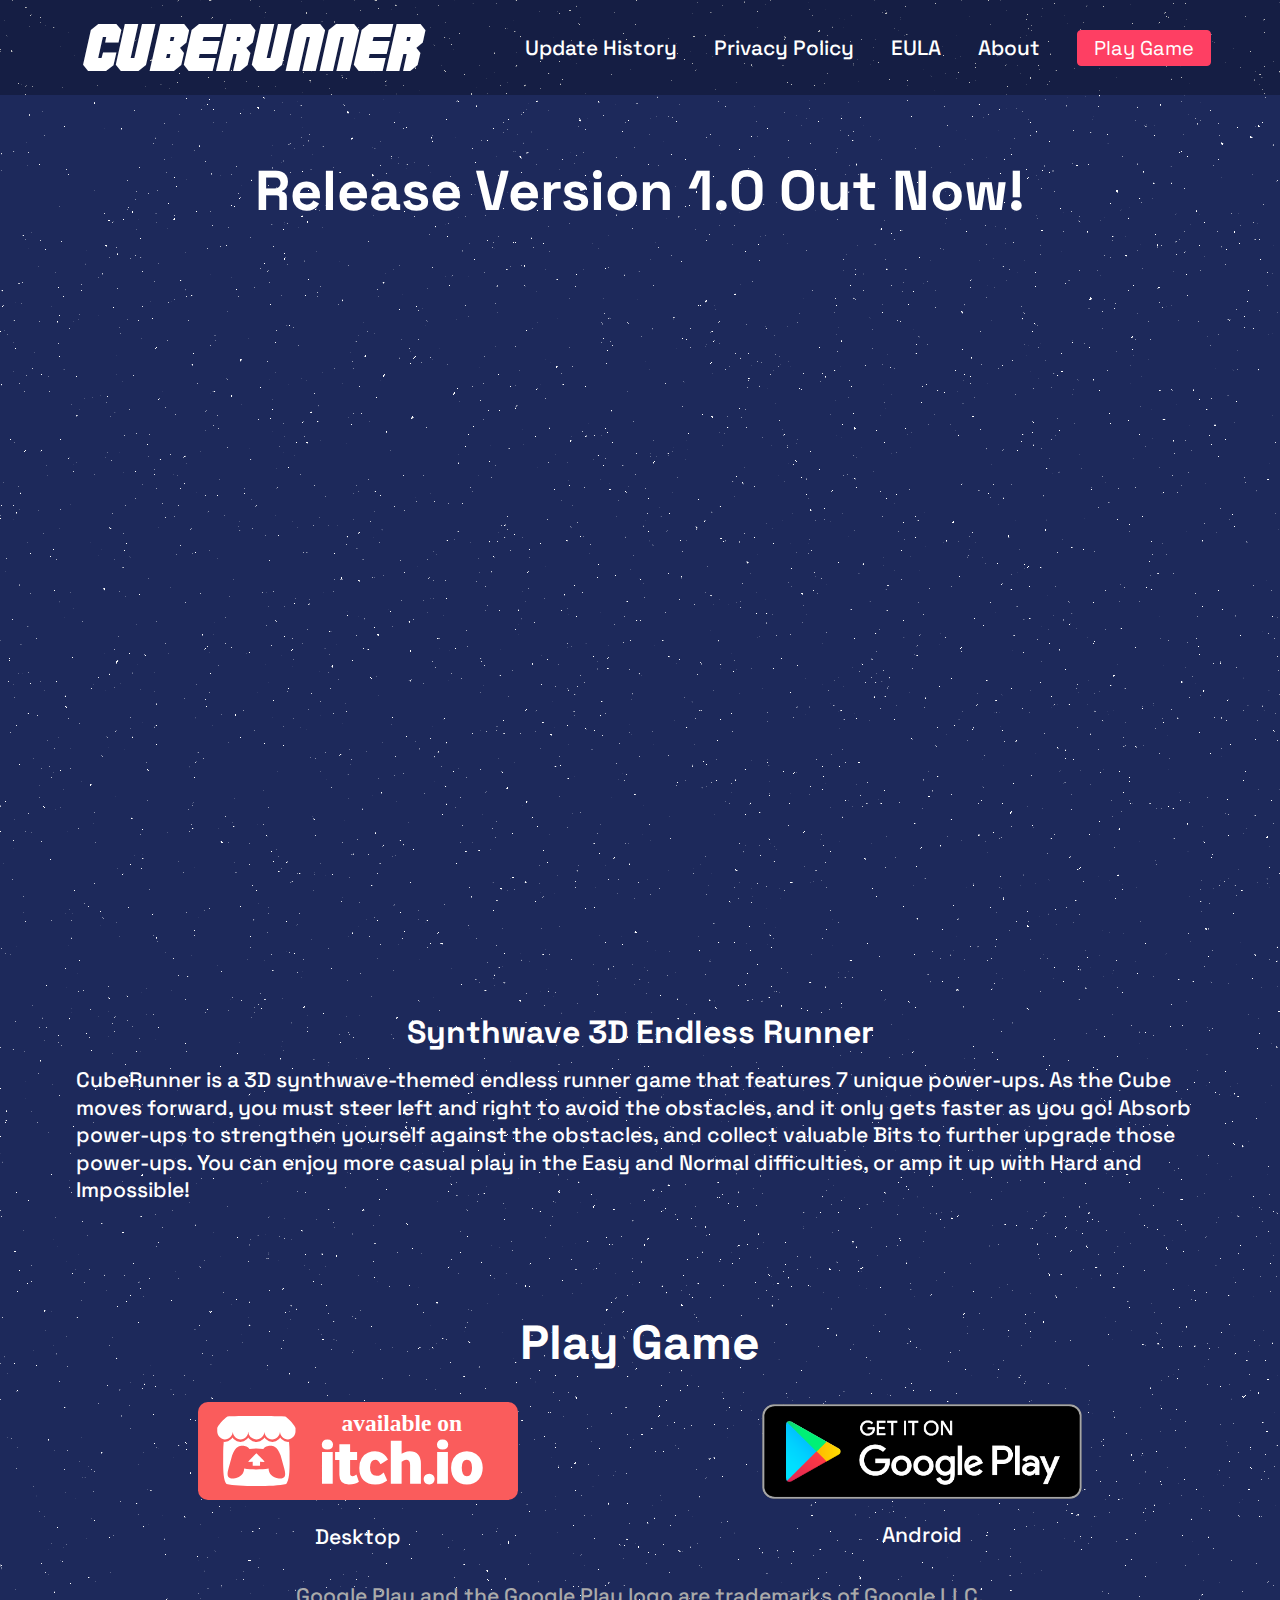
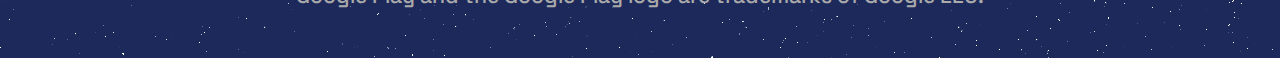
==== cuberunner/index.html @ 141d939b "Renamed CubeRunner Home to Index" ====
<!DOCTYPE html>
<html lang="en">
<head>
    <meta charset="UTF-8">
    <meta http-equiv="X-UA-Compatible" content="IE=edge">
    <meta name="viewport" content="width=device-width, initial-scale=1.0">

    <!-- Google Fonts - Space Grotesk -->
    <link rel="preconnect" href="https://fonts.gstatic.com">
    <link href="https://fonts.googleapis.com/css2?family=Space+Grotesk:wght@400;700&display=swap" rel="stylesheet">

    <link rel="stylesheet" href="style.css">
    <script src="script.js" defer></script>
    <link rel="icon" href="favicon.ico">
    <title>CubeRunner</title>
</head>
<body>
    <!-- Nav Bar -->
    <header>
        <nav class="navbar">
            <h1 class="center-align"><a href="#">CubeRunner</a></h1>
            
            <a href="#" class="toggle-button">
                <span class="bar"></span>
                <span class="bar"></span>
                <span class="bar"></span>
            </a>

            <ul class="navbar-links">
                <li><a href="updates.html">Update History</a></li>
                <li><a href="privacy.html">Privacy Policy</a></li>
                <li><a href="eula.html">EULA</a></li>
                <li><a href="about.html">About</a></li>
                <li><a href="#playgame"><button>Play Game</button></a></li>
            </ul>
        </nav>
    </header>

    <section class="container">
        <!-- Announcement/Splash -->
        <h2 class="center-align">Release Version 1.0 Out Now!</h2>
        <!-- Trailer -->
        <div class="ytembed">
            <iframe width="640" height="360" src="https://www.youtube-nocookie.com/embed/fxMnt2cq4vQ" frameborder="0" allow="accelerometer; autoplay; clipboard-write; encrypted-media; gyroscope; picture-in-picture" allowfullscreen></iframe>
        </div>
    </section>

    <!-- Description -->
    <section class="container">
        <h4 class="center-align">Synthwave 3D Endless Runner</h4>
        <p>CubeRunner is a 3D synthwave-themed endless runner game that features 7 unique power-ups. As the Cube moves forward, you must steer left and right to avoid the obstacles, and it only gets faster as you go! Absorb power-ups to strengthen yourself against the obstacles, and collect valuable Bits to further upgrade those power-ups. You can enjoy more casual play in the Easy and Normal difficulties, or amp it up with Hard and Impossible!</p>
    </section>

    <!-- Play Game -->
    <section id="playgame" class="container">
            <h3 class="center-align">Play Game</h3>
            <div class="split">
                <div style="margin: auto;">
                    <a href="https://poorgrammer.itch.io/cuberunner" class="playbuttonlink"><img src="images/itch-badge.svg" alt="itch.io Page" class="playbutton"></a>
                    <p class="playbutton-desc">Desktop</p>
                </div>
                <div style="margin: auto;">
                    <a href="https://play.google.com/store/apps/details?id=me.Poorgrammer.CubeRunner" class="playbuttonlink"><img src="images/google-play-badge.png" alt="Google Play Store" class="playbutton"></a>
                    <p class="playbutton-desc">Android</p>
                </div>
            </div>

            <p class="gpdisclaimer">Google Play and the Google Play logo are trademarks of Google LLC.</p>
    </section>

    <!-- Footer -->
<!-- TODO: Main site not built yet
    <footer>
        <a href="../index.html">Return to Main Site</a>
    </footer>
-->
    <!-- Fix for Chrome Transition Load bug -->
    <script> </script>
</body>
</html>
---- cuberunner/style.css ----
:root {
    /* Colors */
    --clr-white: white;
    --clr-gray: #aaa;
    --clr-black-bg: rgba(0, 0, 0, 0.25);
    --clr-playercube: rgb(254, 63, 99);
    --clr-bg-backup: #1d295b;

    /* Font Families */
    --ff-primary: 'Space Grotesk', sans-serif;
    --ff-heading: 'commando', sans-serif;

    /* Transitions */
    --tr-primary: all 0.3s ease 0s;
}

*,
*::before,
*::after {
    box-sizing: border-box;
    margin: 0px;
    padding: 0px;
}

/* === Commando Font === */
@font-face {
    font-family: 'commando';
    src: url('fonts/commando.woff2') format('woff2'),
         url('fonts/commando.woff') format('woff'),
         url('fonts/commando.ttf') format('truetype');
}

/* === Generic === */
body {
    background-image: url(images/bg.png);
    background-color: var(--clr-bg-backup);

    font-family: var(--ff-primary);
    color: var(--clr-white);
    font-weight: 500;
    font-size: 1.3225rem;

    line-height: 1.3;
}

section {
    padding-top: 2rem;
    padding-bottom: 3rem;
}

.container {
    margin: auto;
    width: min(90%, 70.5rem);
}

h1, h2, h3, h4, h5, h6 {
    margin-top: 1.75rem;
    margin-bottom: 0.75rem;
}

h1 {
    font-family: var(--ff-heading);
    font-size: 4rem;
    margin: 0.75rem 2rem 0px 2rem;
    letter-spacing: 0.075rem;
}

h2 {font-size: 3.5rem;}
h3 {font-size: 3rem;}
h4 {font-size: 2rem;}
h5 {font-size: 1.5rem;}
h6 {font-size: 1.4rem;}

button {
    background-color: var(--clr-playercube);
    color: var(--clr-white);
    border: 0.1rem solid var(--clr-playercube);
    border-radius: 0.25rem;
    padding: 0.25rem 1rem;
    font-family: var(--ff-primary);
    font-size: 1.25rem;
    cursor: pointer;
    transition: var(--tr-primary);
}

button:hover {
    background-color: var(--clr-black-bg);
    color: var(--clr-playercube);
}

img {
    max-width: 100%;
}

header, footer {
    background-color: var(--clr-black-bg);
}

.center-align {
    text-align: center;
}

a {
    color: var(--clr-playercube);
    text-decoration: none;
}

hr {
    display: block;
    height: 1px;
    border: 0;
    border-top: 0.125rem solid #ccc;
    margin-top: 4rem;
    margin-bottom: 4rem;
}

/* === Navbar === */
.navbar {
    display: flex;
    justify-content: space-evenly;
    align-items: center;
    font-size: 1.3rem;
}

.navbar h1 a {
    transition: var(--tr-primary);
    text-decoration: none;
    color: var(--clr-white);
}

.navbar h1 a:hover {
    color: var(--clr-playercube);
}

.navbar-links {
    list-style: none;
}

.navbar-links li {
    display: inline-block;
    padding: 0px 1rem;
}

.navbar-links li a {
    transition: var(--tr-primary);
    text-decoration: none;
    color: var(--clr-white);
}

.navbar-links li a:hover {
    color: var(--clr-playercube);
}

.toggle-button {
    position: absolute;
    top: 2.25rem;
    right: 2rem;
    display: none;
    flex-direction: column;
    justify-content: space-between;
    width: 1.8rem;
    height: 1.25rem;
}

.toggle-button .bar {
    height: 0.175rem;
    width: 100%;
    background-color: var(--clr-white);
}

.toggle-button:hover > .bar {
    background-color: var(--clr-playercube);
}

/*
 * This media query handles the navbar collapsing on mobile devices
 */
@media (max-width: 75em) {
    .toggle-button {
        display: flex;
    }

    .navbar-links {
        display: none;
    }

    nav {
        flex-direction: column;
        align-items: flex-start;
    }

    .navbar-links li {
        text-align: center;
        width: 100%;
        margin-bottom: 1rem;
        flex-direction: column;
    }

    .navbar-links button {
        width: 100%;
    }

    .navbar-links.active {
        display: block;
    }
}

/* === Trailer === */
.ytembed {
    position: relative;
    padding-bottom: 56.25%;
    padding-top: 30px;
    height: 0;
    overflow: hidden;
}

.ytembed iframe, .ytembed object, .ytembed embed {
    position: absolute;
    top: 0;
    left: 0;
    width: 100%;
    height: 100%;
}

/* === Play Game section === */
.playbutton {
    width: 20rem;
    text-align: center;
    margin-top: 1rem;
    margin-bottom: 1rem;
}

.split {
    display: flex;
    flex-direction: column;
    text-align: center;
    margin: auto;
}

@media (min-width: 70em) {
    .split {
        flex-direction: row;
    }
}

.gpdisclaimer {
    text-align: center;
    color: var(--clr-gray);
    margin-top: 2rem;
}

.playbutton-desc {
    transition: var(--tr-primary);
}

.playbuttonlink:hover + .playbutton-desc {
    color: var(--clr-playercube);
}
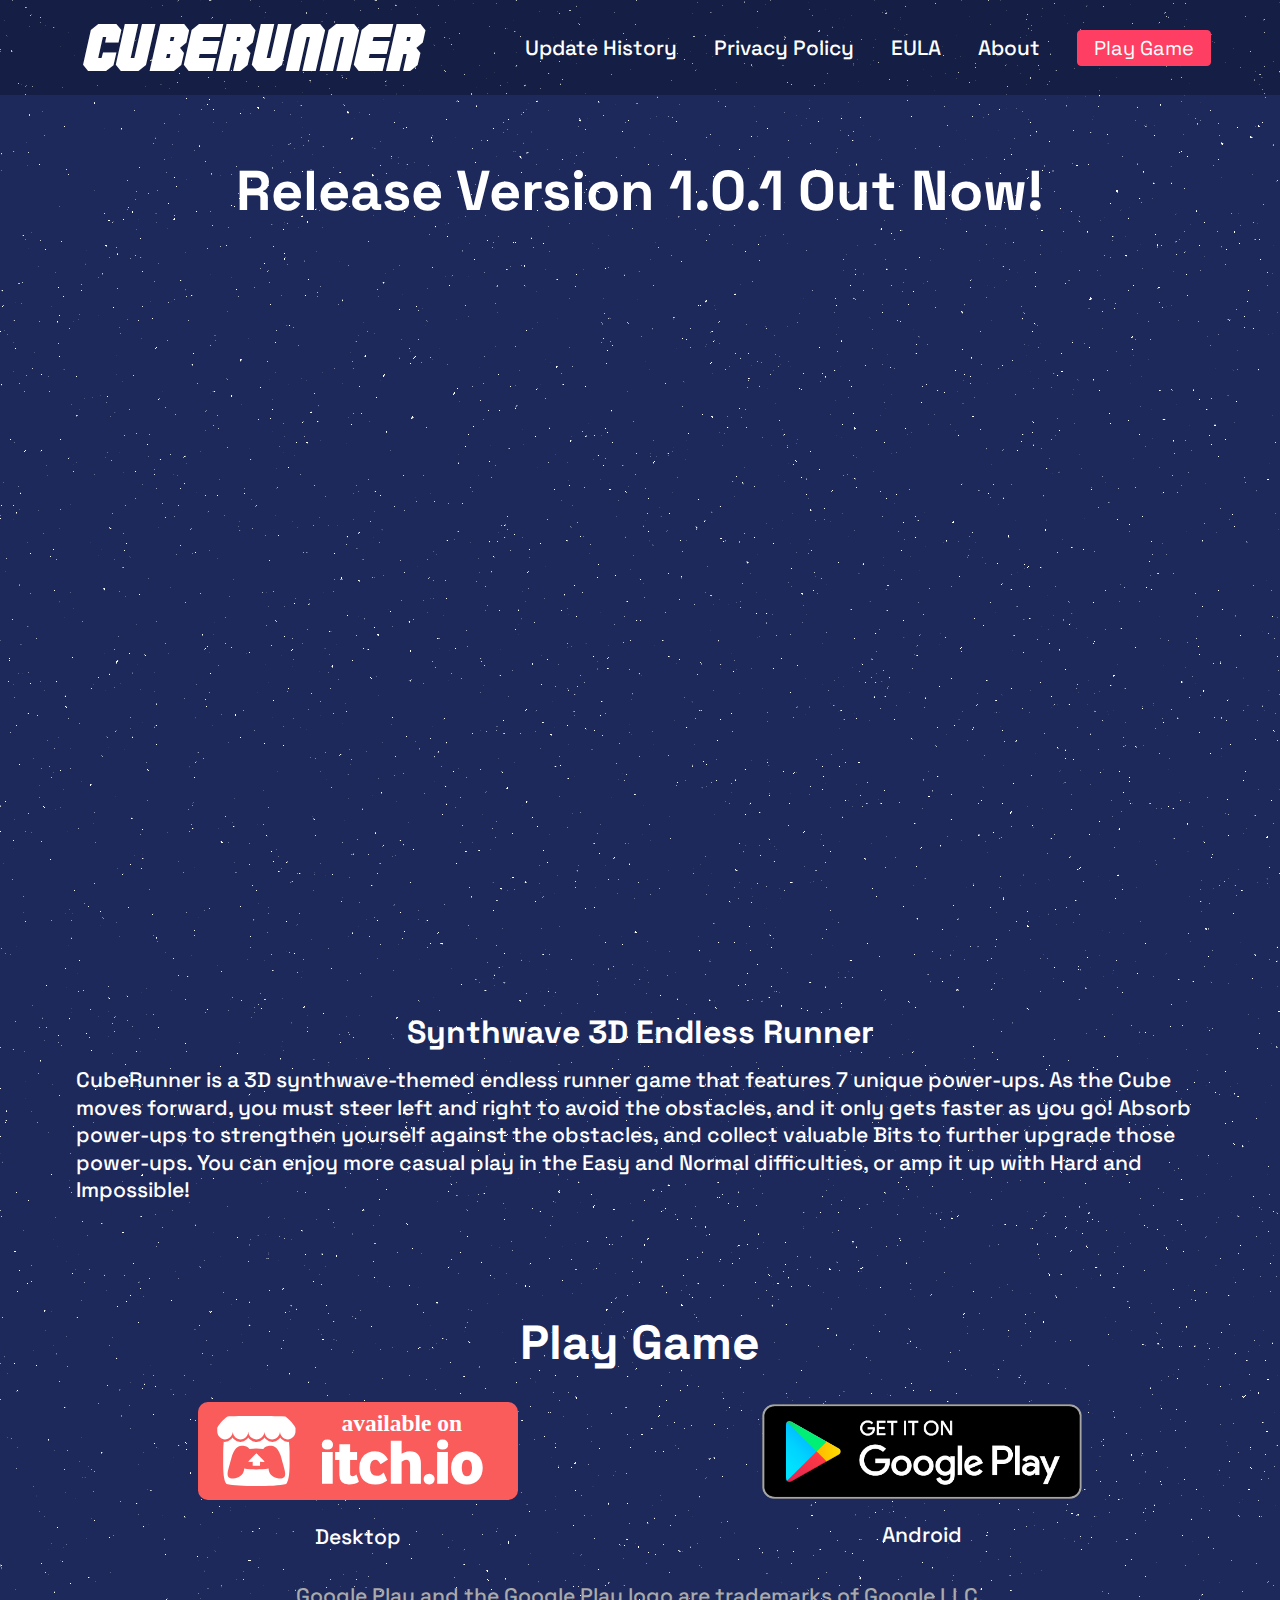
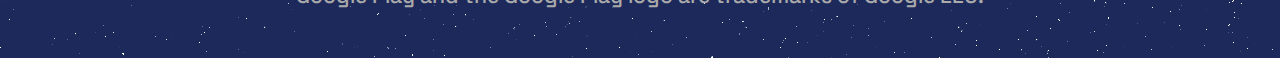
==== commit 8debc744: "CubeRunner: Added 1.0.1 and updated privacy policy" ====
--- a/cuberunner/index.html
+++ b/cuberunner/index.html
@@ -18,7 +18,7 @@
     <!-- Nav Bar -->
     <header>
         <nav class="navbar">
-            <h1 class="center-align"><a href="#">CubeRunner</a></h1>
+            <h1 id="website-title"><a href="#">CubeRunner</a></h1>
             
             <a href="#" class="toggle-button">
                 <span class="bar"></span>
@@ -38,7 +38,7 @@
 
     <section class="container">
         <!-- Announcement/Splash -->
-        <h2 class="center-align">Release Version 1.0 Out Now!</h2>
+        <h2 class="center-align">Release Version 1.0.1 Out Now!</h2>
         <!-- Trailer -->
         <div class="ytembed">
             <iframe width="640" height="360" src="https://www.youtube-nocookie.com/embed/fxMnt2cq4vQ" frameborder="0" allow="accelerometer; autoplay; clipboard-write; encrypted-media; gyroscope; picture-in-picture" allowfullscreen></iframe>
--- a/cuberunner/style.css
+++ b/cuberunner/style.css
@@ -205,6 +205,34 @@
     }
 }
 
+/*
+ * This media query shrinks the CubeRunner Title if the mobile device is too narrow
+ */
+@media (max-width: 30em) {
+    #website-title {
+        margin-top: 1.25rem;
+        margin-bottom: 0.5rem;
+        font-size: 3rem;
+    }
+}
+
+@media (max-width: 25em) {
+    #website-title {
+        margin-top: 1.5rem;
+        margin-bottom: 1rem;
+        font-size: 2.5rem;
+    }
+}
+
+@media (max-width: 22em) {
+    #website-title {
+        margin-top: 1.75rem;
+        margin-bottom: 1.5rem;
+        font-size: 2rem;
+    }
+}
+
+
 /* === Trailer === */
 .ytembed {
     position: relative;
